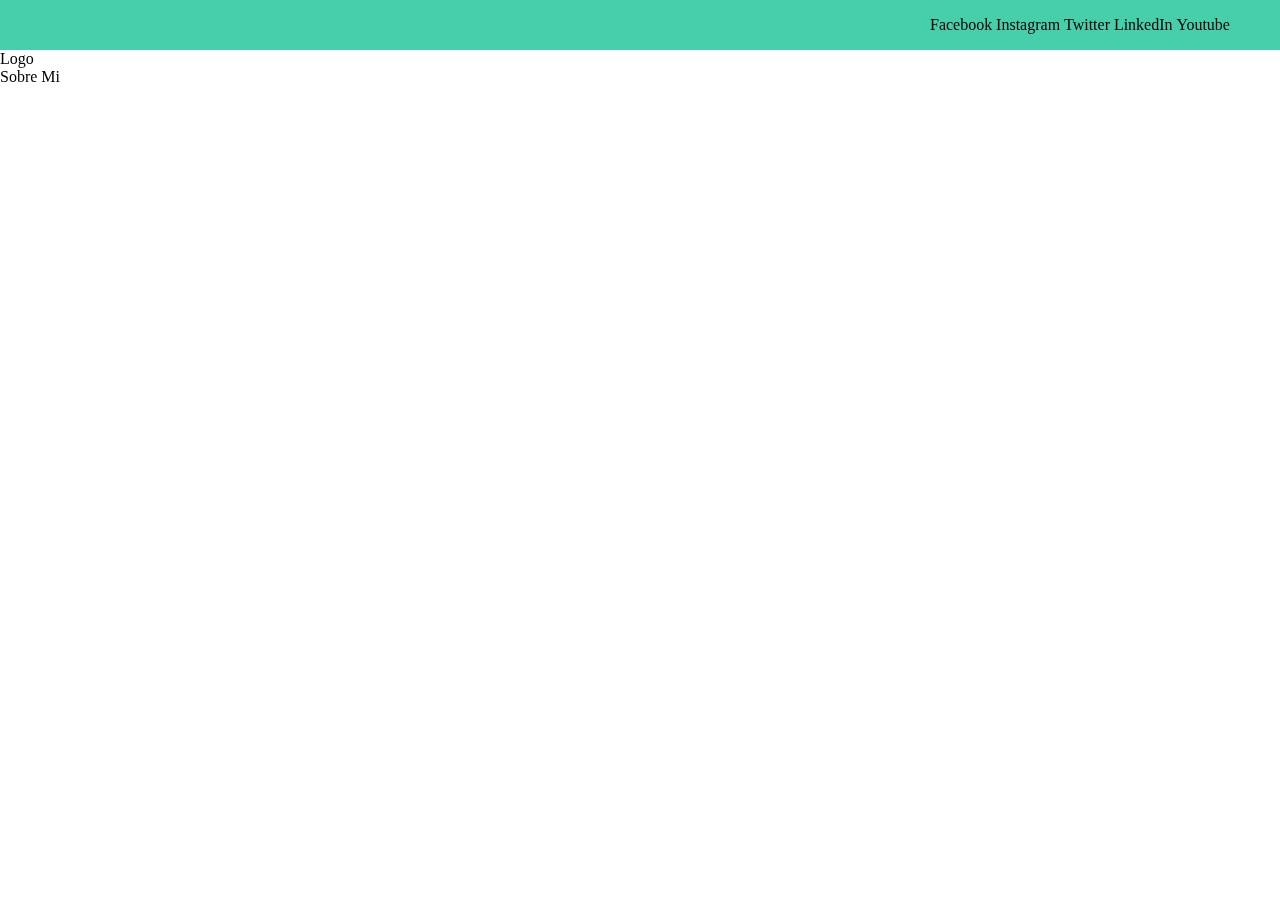
==== index.html @ 90882c43 "first commit" ====
<!DOCTYPE html>
<html lang="en">
  <head>
    <meta charset="UTF-8" />
    <meta name="viewport" content="width=device-width, initial-scale=1.0" />
    <title>Blog personal</title>
    <link rel="stylesheet" href="./css/style.css" />
  </head>
  <body>
    <header>
      <section class="header-icons_conteiner">
        <div class="icons">
          <a href="">Facebook</a>
          <a href="">Instagram</a>
          <a href="">Twitter</a><a href="">LinkedIn</a>
          <a href="">Youtube</a>
        </div>
      </section>
      <nav>
        <section class="nav-logo-conteiner">
          <a href="">Logo</a>
        </section>
        <section class="profile-link">
          <a href="./perfil.html">Sobre Mi</a>
        </section>
      </nav>
    </header>
  </body>
</html>
---- css/style.css ----
* {
  margin: 0;
  padding: 0;
  box-sizing: border-box;
}

html {
  font-size: 62.5%;
}

body {
  position: fixed;
  left: 0;
  top: 0;
  right: 0;
  bottom: 0;
  font-size: 1.6rem;
}

a {
  text-decoration: none;
  display: inline-block;
  color: black;
}

header {
  width: 100%;
  height: 8rem;
  display: grid;
  grid-template-rows: 1fr 1fr;
}

header .header-icons_conteiner {
  width: 100%;
  height: 5rem;
  display: grid;
  background-color: #47cfac;
}

.icons {
  width: 30rem;
  height: auto;
  display: flex;
  justify-items: flex-end;
  justify-content: space-between;
  align-items: center;
  justify-self: end;
  margin-right: 5rem;
}
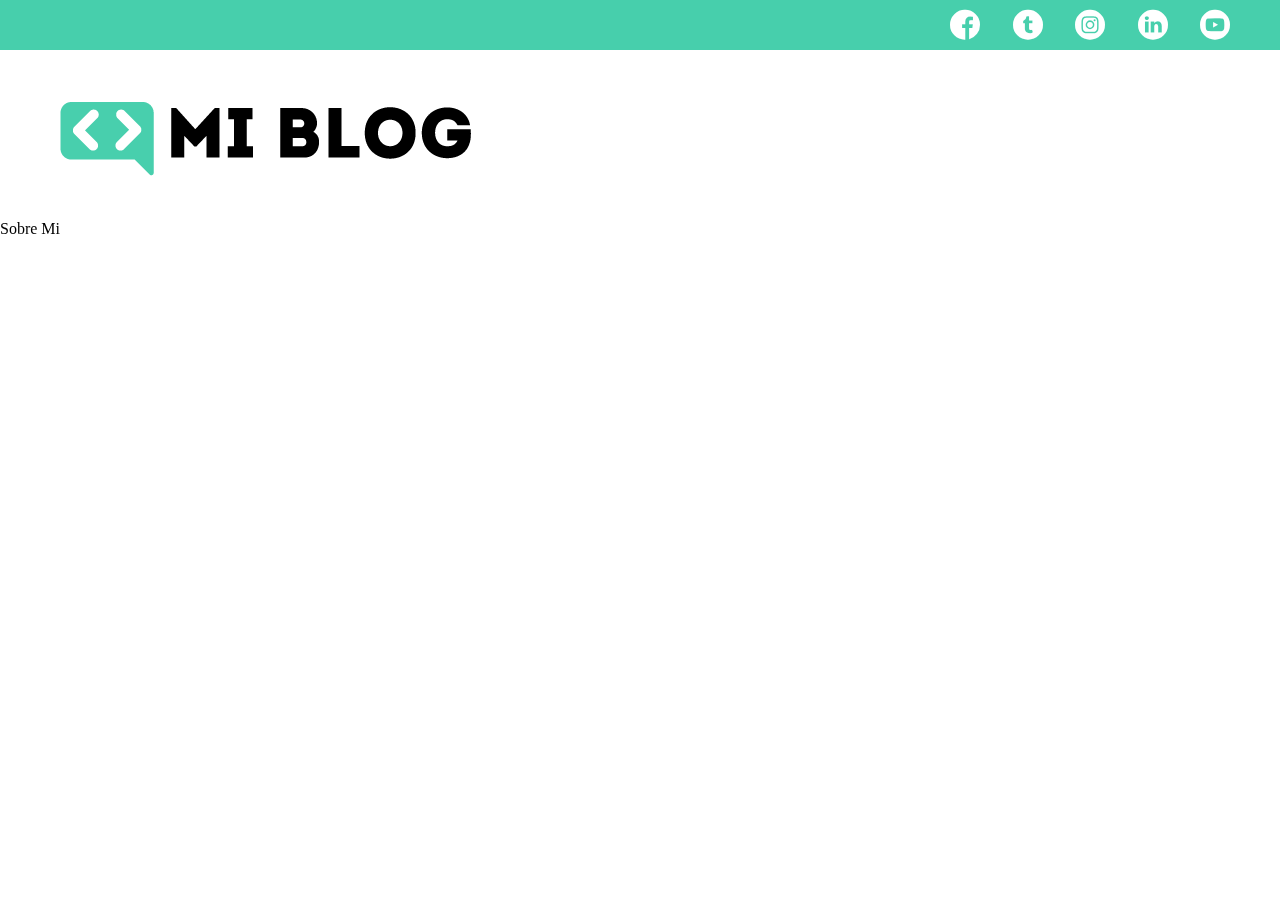
==== commit dba490c1: "Agregando iconos" ====
--- a/index.html
+++ b/index.html
@@ -5,20 +5,24 @@
     <meta name="viewport" content="width=device-width, initial-scale=1.0" />
     <title>Blog personal</title>
     <link rel="stylesheet" href="./css/style.css" />
+    <link rel="stylesheet" href="./css/font/flaticon.css" />
   </head>
   <body>
     <header>
       <section class="header-icons_conteiner">
         <div class="icons">
-          <a href="">Facebook</a>
-          <a href="">Instagram</a>
-          <a href="">Twitter</a><a href="">LinkedIn</a>
-          <a href="">Youtube</a>
+          <a href="#"><span class="fimanager flaticon-001-facebook"></span></a>
+          <a href="#"><span class="fimanager flaticon-002-twitter"></span></a>
+          <a href="#"><span class="fimanager flaticon-011-instagram"></span></a>
+          <a href="#"><span class="fimanager flaticon-010-linkedin"></span></a>
+          <a href="#"><span class="fimanager flaticon-008-youtube"></span></a>
         </div>
       </section>
       <nav>
         <section class="nav-logo-conteiner">
-          <a href="">Logo</a>
+          <a href=""
+            ><img src="./assets/img/Logo-negro.png" alt="Logo de mi blog"
+          /></a>
         </section>
         <section class="profile-link">
           <a href="./perfil.html">Sobre Mi</a>
--- a/css/style.css
+++ b/css/style.css
@@ -47,3 +47,7 @@
   justify-self: end;
   margin-right: 5rem;
 }
+
+span {
+  color: white;
+}
--- a/css/font/flaticon.css
+++ b/css/font/flaticon.css
@@ -0,0 +1,46 @@
+	/*
+  	Flaticon icon font: Flaticon
+  	Creation date: 20/12/2018 09:27
+  	*/
+
+@font-face {
+  font-family: "Flaticon";
+  src: url("./Flaticon.eot");
+  src: url("./Flaticon.eot?#iefix") format("embedded-opentype"),
+       url("./Flaticon.woff") format("woff"),
+       url("./Flaticon.ttf") format("truetype"),
+       url("./Flaticon.svg#Flaticon") format("svg");
+  font-weight: normal;
+  font-style: normal;
+}
+
+@media screen and (-webkit-min-device-pixel-ratio:0) {
+  @font-face {
+    font-family: "Flaticon";
+    src: url("./Flaticon.svg#Flaticon") format("svg");
+  }
+}
+
+[class^="flaticon-"]:before, [class*=" flaticon-"]:before,
+[class^="flaticon-"]:after, [class*=" flaticon-"]:after {   
+  font-family: Flaticon;
+        font-size: 30px;
+font-style: normal;
+margin-left: 20px;
+}
+
+.flaticon-001-facebook:before { content: "\f100"; }
+.flaticon-002-twitter:before { content: "\f101"; }
+.flaticon-003-whatsapp:before { content: "\f102"; }
+.flaticon-004-groupme:before { content: "\f103"; }
+.flaticon-005-kik:before { content: "\f104"; }
+.flaticon-006-skype:before { content: "\f105"; }
+.flaticon-007-periscope:before { content: "\f106"; }
+.flaticon-008-youtube:before { content: "\f107"; }
+.flaticon-009-itunes:before { content: "\f108"; }
+.flaticon-010-linkedin:before { content: "\f109"; }
+.flaticon-011-instagram:before { content: "\f10a"; }
+.flaticon-012-messenger:before { content: "\f10b"; }
+.flaticon-013-twitter-1:before { content: "\f10c"; }
+.flaticon-014-snapchat:before { content: "\f10d"; }
+.flaticon-015-reddit:before { content: "\f10e"; }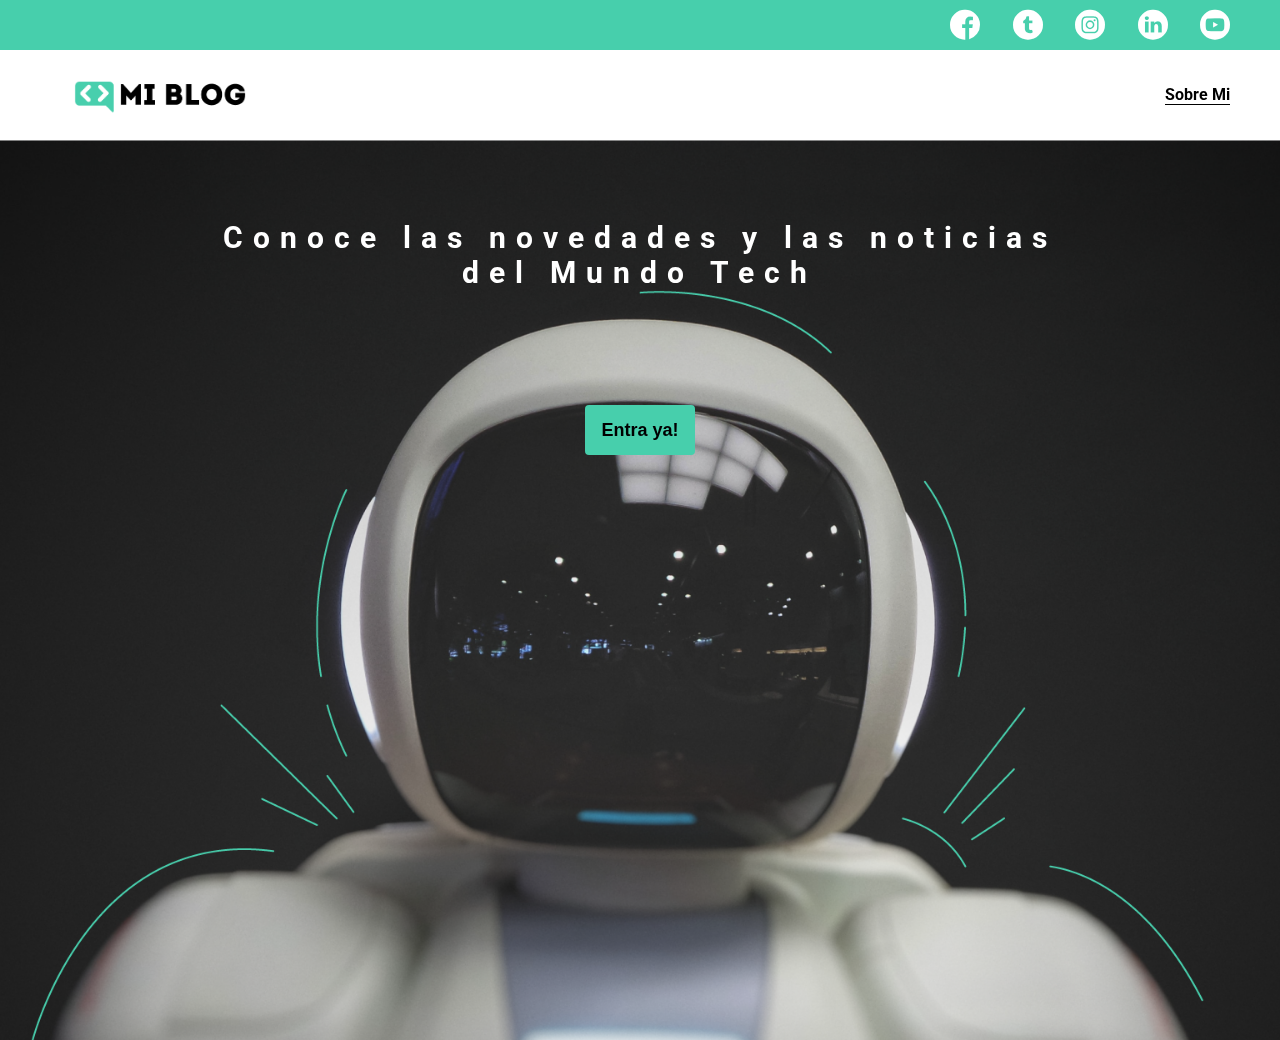
==== commit 3988cddc: "Terminando el home" ====
--- a/index.html
+++ b/index.html
@@ -4,6 +4,12 @@
     <meta charset="UTF-8" />
     <meta name="viewport" content="width=device-width, initial-scale=1.0" />
     <title>Blog personal</title>
+    <link rel="preconnect" href="https://fonts.googleapis.com" />
+    <link rel="preconnect" href="https://fonts.gstatic.com" crossorigin />
+    <link
+      href="https://fonts.googleapis.com/css2?family=Barlow+Semi+Condensed:ital,wght@0,100;0,200;0,300;0,400;0,500;0,600;0,700;0,800;0,900;1,100;1,200;1,300;1,400;1,500;1,600;1,700;1,800;1,900&family=Open+Sans:ital,wght@0,300..800;1,300..800&family=Poppins:ital,wght@0,100;0,200;0,300;0,400;0,500;0,600;0,700;0,800;0,900;1,100;1,200;1,300;1,400;1,500;1,600;1,700;1,800;1,900&family=Roboto:ital,wght@0,100;0,300;0,400;0,500;0,700;0,900;1,100;1,300;1,400;1,500;1,700;1,900&display=swap"
+      rel="stylesheet"
+    />
     <link rel="stylesheet" href="./css/style.css" />
     <link rel="stylesheet" href="./css/font/flaticon.css" />
   </head>
@@ -29,5 +35,16 @@
         </section>
       </nav>
     </header>
+
+    <main class="home__main">
+      <section>
+        <h1 class="home__main--text">
+          Conoce las novedades y las noticias del Mundo Tech
+        </h1>
+        <button class="home__main--button">
+          <a href="./blogs.html">Entra ya!</a>
+        </button>
+      </section>
+    </main>
   </body>
 </html>
--- a/css/style.css
+++ b/css/style.css
@@ -15,17 +15,21 @@
   right: 0;
   bottom: 0;
   font-size: 1.6rem;
+
+  font-family: "Roboto", serif;
+  font-weight: 100;
+  font-style: normal;
 }
 
 a {
+  color: black;
   text-decoration: none;
   display: inline-block;
-  color: black;
 }
 
 header {
   width: 100%;
-  height: 8rem;
+  height: 140px;
   display: grid;
   grid-template-rows: 1fr 1fr;
 }
@@ -51,3 +55,72 @@
 span {
   color: white;
 }
+
+nav {
+  display: grid;
+  grid-template-columns: 1fr 1fr;
+  height: 90px;
+}
+
+nav .nav-logo-conteiner {
+  margin-left: 50px;
+}
+
+nav .nav-logo-conteiner img {
+  width: 220px;
+  margin-top: 10px;
+}
+
+nav .profile-link {
+  display: flex;
+  align-items: center;
+  justify-content: flex-end;
+  margin-right: 5rem;
+}
+
+nav .profile-link a {
+  border-bottom: 1px solid black;
+  font-family: "Roboto", serif;
+  font-weight: bold;
+}
+
+.home__main {
+  display: grid;
+  grid-template-columns: 1fr 4fr 1fr;
+  height: 100%;
+  background-image: url("../assets/img/Cover.png");
+  background-position: center;
+  background-repeat: no-repeat;
+  background-size: cover;
+}
+
+.home__main section {
+  display: grid;
+  grid-column: 2;
+  justify-items: center;
+  height: 350px;
+  margin-top: 80px;
+}
+
+.home__main--text {
+  font-size: 30px;
+  font-weight: 700px;
+  letter-spacing: 10px;
+  color: white;
+  text-align: center;
+}
+
+.home__main--button {
+  width: 110px;
+  height: 50px;
+  background-color: #47cfac;
+  border: none;
+  border-radius: 4px;
+  display: grid;
+  align-items: center;
+}
+
+.home__main--button a {
+  font-weight: bold;
+  font-size: 1.8rem;
+}
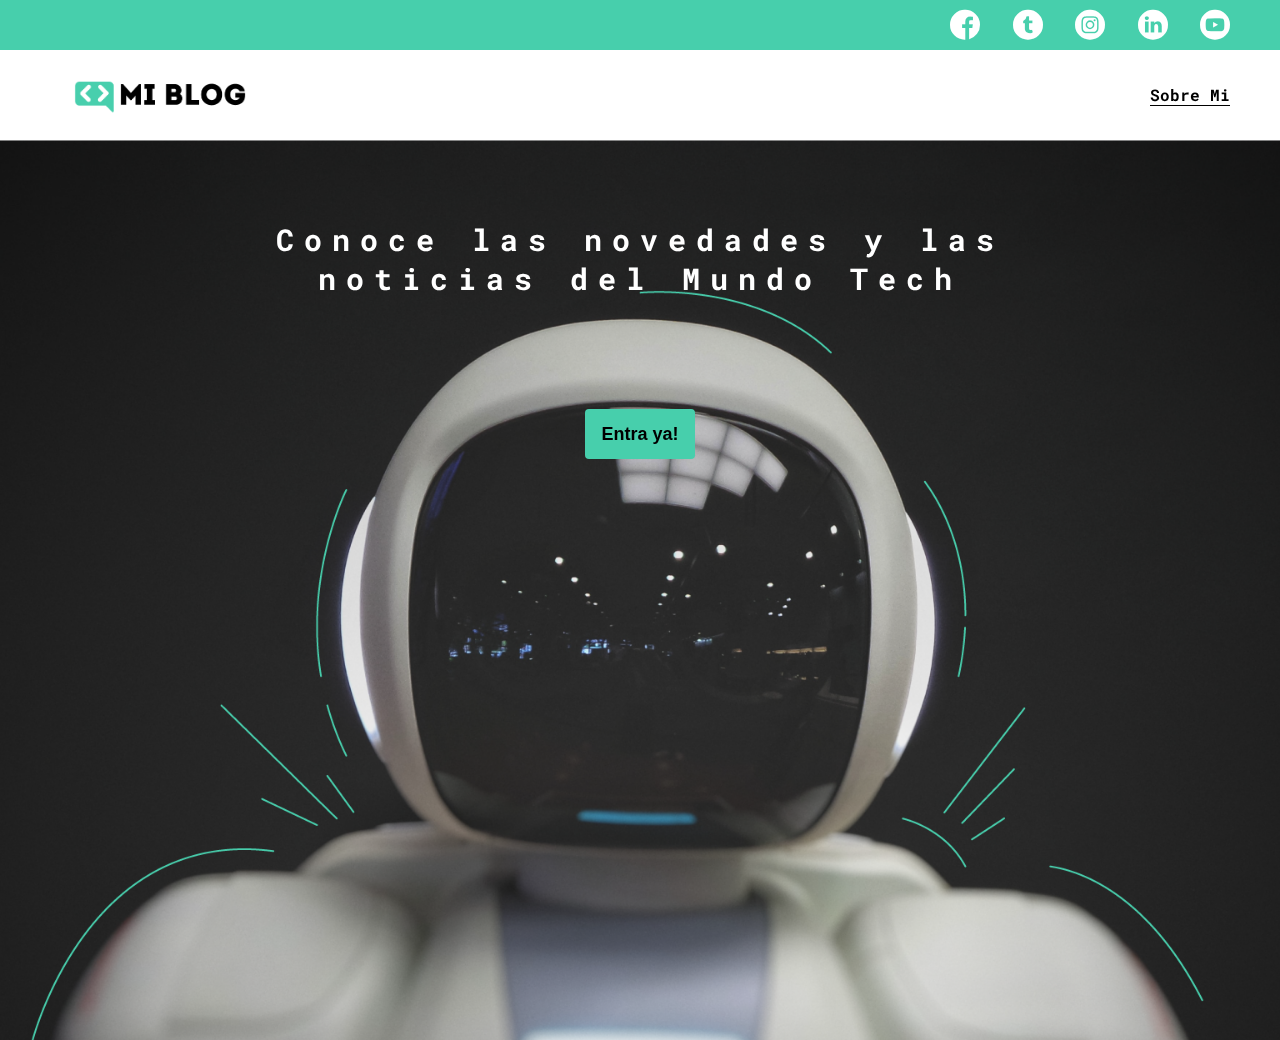
==== commit eec830a0: "Actualizando cambios en el blogs" ====
--- a/index.html
+++ b/index.html
@@ -4,16 +4,17 @@
     <meta charset="UTF-8" />
     <meta name="viewport" content="width=device-width, initial-scale=1.0" />
     <title>Blog personal</title>
+
     <link rel="preconnect" href="https://fonts.googleapis.com" />
     <link rel="preconnect" href="https://fonts.gstatic.com" crossorigin />
     <link
-      href="https://fonts.googleapis.com/css2?family=Barlow+Semi+Condensed:ital,wght@0,100;0,200;0,300;0,400;0,500;0,600;0,700;0,800;0,900;1,100;1,200;1,300;1,400;1,500;1,600;1,700;1,800;1,900&family=Open+Sans:ital,wght@0,300..800;1,300..800&family=Poppins:ital,wght@0,100;0,200;0,300;0,400;0,500;0,600;0,700;0,800;0,900;1,100;1,200;1,300;1,400;1,500;1,600;1,700;1,800;1,900&family=Roboto:ital,wght@0,100;0,300;0,400;0,500;0,700;0,900;1,100;1,300;1,400;1,500;1,700;1,900&display=swap"
+      href="https://fonts.googleapis.com/css2?family=Barlow+Semi+Condensed:ital,wght@0,100;0,200;0,300;0,400;0,500;0,600;0,700;0,800;0,900;1,100;1,200;1,300;1,400;1,500;1,600;1,700;1,800;1,900&family=Open+Sans:ital,wght@0,300..800;1,300..800&family=Poppins:ital,wght@0,100;0,200;0,300;0,400;0,500;0,600;0,700;0,800;0,900;1,100;1,200;1,300;1,400;1,500;1,600;1,700;1,800;1,900&family=Roboto+Mono:ital,wght@0,100..700;1,100..700&family=Roboto:ital,wght@0,100;0,300;0,400;0,500;0,700;0,900;1,100;1,300;1,400;1,500;1,700;1,900&display=swap"
       rel="stylesheet"
     />
     <link rel="stylesheet" href="./css/style.css" />
     <link rel="stylesheet" href="./css/font/flaticon.css" />
   </head>
-  <body>
+  <body class="home__body">
     <header>
       <section class="header-icons_conteiner">
         <div class="icons">
--- a/css/style.css
+++ b/css/style.css
@@ -8,17 +8,19 @@
   font-size: 62.5%;
 }
 
-body {
+.home__body {
   position: fixed;
   left: 0;
   top: 0;
   right: 0;
   bottom: 0;
+}
+
+body {
+  font-family: "Roboto Mono", monospace;
+  font-optical-sizing: auto;
+  font-style: normal;
   font-size: 1.6rem;
-
-  font-family: "Roboto", serif;
-  font-weight: 100;
-  font-style: normal;
 }
 
 a {
@@ -80,7 +82,7 @@
 
 nav .profile-link a {
   border-bottom: 1px solid black;
-  font-family: "Roboto", serif;
+  font-family: "Roboto Mono", monospace;
   font-weight: bold;
 }
 
@@ -124,3 +126,55 @@
   font-weight: bold;
   font-size: 1.8rem;
 }
+
+/*----------------------------- BLOGS ------------- */
+
+.main__blogs {
+  display: grid;
+}
+
+.blogs__conteiner--news {
+  background-color: #e6e9ed;
+  padding: 40px 50px;
+}
+
+.blogs__conteiner--new {
+  display: grid;
+  grid-template-columns: 2fr 1fr;
+  grid-template-rows: 2fr;
+}
+
+.blogs__conteiner--news-img {
+  grid-column: 1;
+}
+
+.blogs__conteiner--news-img img {
+  width: 85%;
+}
+
+.blogs__conteiner--news-info {
+  grid-column: 2;
+}
+
+.blogs__conteiner--news-info h3 {
+  padding-top: 35px;
+  margin-bottom: 35px;
+}
+
+.blogs__conteiner--posts {
+  padding: 50px 40px;
+}
+
+.blogs__conteiner--posts h3 {
+  border-bottom: 1px solid #cdd2da;
+  padding-bottom: 20px;
+  text-align: center;
+}
+
+.blogs__button {
+  margin-top: 20px;
+  border: 1px solid #47cfac;
+  padding: 10px 15px;
+  font-size: 12px;
+  font-weight: bolder;
+}
